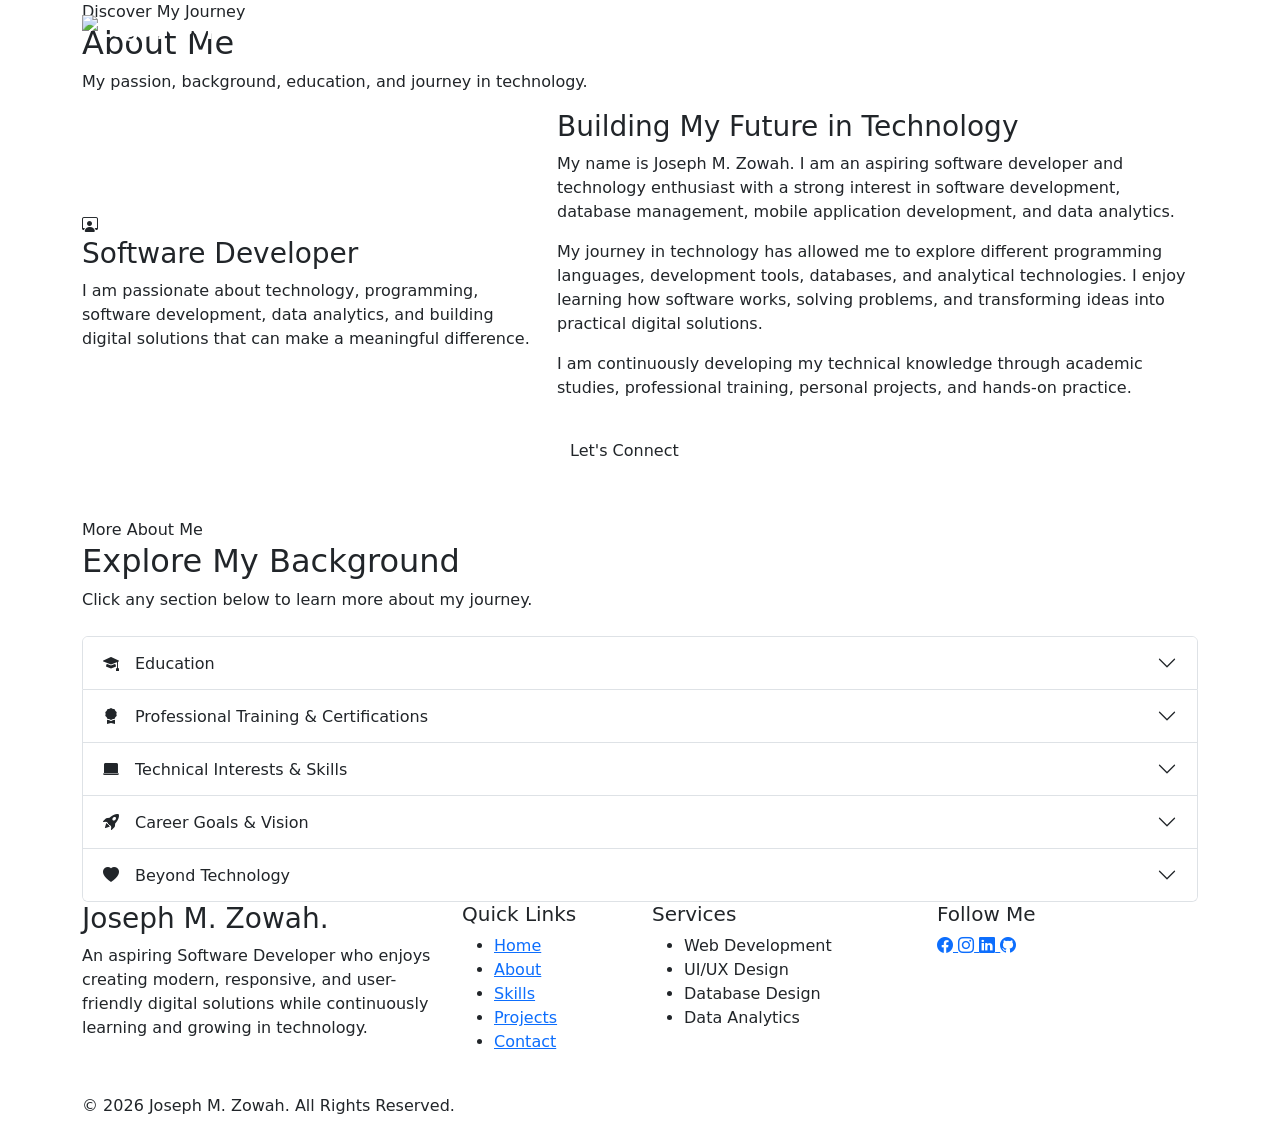
==== src/main/resources/templates/about.html @ e8c0b9ff "first commit" ====
<!DOCTYPE html>
<html lang="en" xmlns:th="http://www.thymeleaf.org">

<head>
    <meta charset="UTF-8">
    <meta name="viewport" content="width=device-width, initial-scale=1.0">

    <title>Joseph M. Zowah | About Me</title>

    <!-- Bootstrap CSS -->
    <link href="https://cdn.jsdelivr.net/npm/bootstrap@5.3.8/dist/css/bootstrap.min.css"
          rel="stylesheet">

    <!-- Bootstrap Icons -->
    <link rel="stylesheet"
          href="https://cdn.jsdelivr.net/npm/bootstrap-icons@1.11.3/font/bootstrap-icons.min.css">

    <!-- Google Fonts -->
    <link href="https://fonts.googleapis.com/css2?family=Poppins:wght@300;400;500;600;700;800&display=swap"
          rel="stylesheet">

    <!-- Custom CSS -->
    <link rel="stylesheet" href="/css/style.css">
</head>

<body>

    <!-- ================= NAVBAR ================= -->
    <nav class="navbar navbar-expand-lg navbar-dark custom-navbar fixed-top">
        <div class="container">

            <a class="navbar-brand fw-bold" href="/">
                <img src="/images/download.svg" alt="Logo" class="navbar-logo">
                Joseph<span class="gold-text">.</span>
            </a>

            <button class="navbar-toggler" type="button"
                    data-bs-toggle="collapse" data-bs-target="#navbarNav"
                    aria-controls="navbarNav" aria-expanded="false"
                    aria-label="Toggle navigation">
                <span class="navbar-toggler-icon"></span>
            </button>

            <div class="collapse navbar-collapse" id="navbarNav">
                <ul class="navbar-nav ms-auto">

                    <li class="nav-item">
                        <a class="nav-link" href="/">Home</a>
                    </li>

                    <li class="nav-item">
                        <a class="nav-link active" href="/about">About</a>
                    </li>

                    <li class="nav-item">
                        <a class="nav-link" href="/#skills">Skills</a>
                    </li>

                    <li class="nav-item">
                        <a class="nav-link" href="/#project">Projects</a>
                    </li>

                    <li class="nav-item">
                        <a class="nav-link" href="/#contact">Contact</a>
                    </li>

                </ul>
            </div>
        </div>
    </nav>


    <!-- ================= ABOUT SECTION ================= -->
    <section id="about" class="section-padding about-section">
        <div class="container">

            <!-- Section Heading -->
            <div class="section-heading">
                <span class="section-label">Discover My Journey</span>

                <h2>
                    About <span class="gold-text">Me</span>
                </h2>

                <p>My passion, background, education, and journey in technology.</p>
            </div>


            <!-- Introduction -->
            <div class="row align-items-center g-4 mb-5">

                <!-- Profile Card -->
                <div class="col-lg-5">
                    <div class="about-card">

                        <div class="about-icon">
                            <i class="bi bi-person-workspace"></i>
                        </div>

                        <h3>Software Developer</h3>

                        <p>
                            I am passionate about technology, programming,
                            software development, data analytics, and building
                            digital solutions that can make a meaningful difference.
                        </p>

                    </div>
                </div>


                <!-- About Introduction -->
                <div class="col-lg-7">
                    <div class="about-content">

                        <h3>Building My Future in Technology</h3>

                        <p>
                            My name is Joseph M. Zowah. I am an aspiring software
                            developer and technology enthusiast with a strong interest
                            in software development, database management,
                            mobile application development, and data analytics.
                        </p>

                        <p>
                            My journey in technology has allowed me to explore
                            different programming languages, development tools,
                            databases, and analytical technologies. I enjoy learning
                            how software works, solving problems, and transforming
                            ideas into practical digital solutions.
                        </p>

                        <p>
                            I am continuously developing my technical knowledge
                            through academic studies, professional training,
                            personal projects, and hands-on practice.
                        </p>

                        <a href="/#contact" class="btn btn-primary-custom mt-3">
                            Let's Connect
                        </a>

                    </div>
                </div>
            </div>


            <!-- ================= ABOUT ACCORDION ================= -->
            <div class="about-details mt-5">

                <div class="section-heading mb-4">
                    <span class="section-label">More About Me</span>
                    <h2>Explore My <span class="gold-text">Background</span></h2>
                    <p>Click any section below to learn more about my journey.</p>
                </div>


                <div class="accordion" id="aboutMeAccordion">


                    <!-- ========== EDUCATION ========== -->
                    <div class="accordion-item">

                        <h2 class="accordion-header" id="educationHeading">
                            <button class="accordion-button collapsed" type="button"
                                    data-bs-toggle="collapse"
                                    data-bs-target="#educationPanel"
                                    aria-expanded="false"
                                    aria-controls="educationPanel">

                                <i class="bi bi-mortarboard-fill me-3"></i>
                                Education

                            </button>
                        </h2>

                        <div id="educationPanel"
                             class="accordion-collapse collapse"
                             aria-labelledby="educationHeading"
                             data-bs-parent="#aboutMeAccordion">

                            <div class="accordion-body">

                                <div class="education-item mb-4">
                                    <h4>High School Diploma</h4>
                                    <h5>Revival Temple Assembly of God Mission High School</h5>
                                    <p class="education-year">2012</p>

                                    <p>
                                        I completed my high school education at
                                        Revival Temple Assembly of God Mission
                                        High School, where I developed the
                                        educational foundation that prepared
                                        me for my future academic journey.
                                    </p>
                                </div>

                                <hr>

                                <div class="education-item mb-4">
                                    <h4>Bachelor of Information Technology (BIT)</h4>
                                    <h5>Starz University – College of Science and Technology</h5>
                                    <p>Monrovia, Liberia</p>

                                    <p>
                                        I pursued my undergraduate studies in
                                        Information Technology at Starz University,
                                        College of Science and Technology.
                                        This academic experience strengthened
                                        my interest in computing, information
                                        systems, and technology.
                                    </p>
                                </div>

                                <hr>

                                <div class="education-item">
                                    <h4>Master of Business Administration (MBA)</h4>
                                    <h5>Data Analytics &amp; Visualization</h5>
                                    <p>LNCT University – Bhopal, India</p>

                                    <p>
                                        I am pursuing my MBA with a specialization
                                        in Data Analytics and Visualization.
                                        My postgraduate studies combine business
                                        knowledge with data-driven decision-making,
                                        analytics, visualization, and technology
                                        to understand business challenges
                                        and support better decisions.
                                    </p>
                                </div>

                            </div>
                        </div>
                    </div>


                    <!-- ========== CERTIFICATIONS ========== -->
                    <div class="accordion-item">

                        <h2 class="accordion-header" id="certificationsHeading">
                            <button class="accordion-button collapsed" type="button"
                                    data-bs-toggle="collapse"
                                    data-bs-target="#certificationsPanel"
                                    aria-expanded="false"
                                    aria-controls="certificationsPanel">

                                <i class="bi bi-award-fill me-3"></i>
                                Professional Training &amp; Certifications

                            </button>
                        </h2>

                        <div id="certificationsPanel"
                             class="accordion-collapse collapse"
                             aria-labelledby="certificationsHeading"
                             data-bs-parent="#aboutMeAccordion">

                            <div class="accordion-body">

                                <p>
                                    In addition to my academic education,
                                    I have undertaken professional technical
                                    training to strengthen my practical skills
                                    and prepare myself for the technology industry.
                                </p>

                                <div class="certification-item mb-4">
                                    <h4>
                                        <i class="bi bi-code-slash gold-text me-2"></i>
                                        Java Full Stack Development
                                    </h4>

                                    <p>
                                        Training in Java programming and
                                        full-stack development technologies,
                                        including web development, backend
                                        programming, database connectivity,
                                        and application development.
                                    </p>
                                </div>

                                <hr>

                                <div class="certification-item mb-4">
                                    <h4>
                                        <i class="bi bi-phone gold-text me-2"></i>
                                        Mobile Application Development Using Flutter
                                    </h4>

                                    <p>
                                        Training in mobile application development
                                        using Flutter and Dart, with an interest
                                        in developing modern applications for
                                        Android and other platforms.
                                    </p>
                                </div>

                                <hr>

                                <div class="certification-item">
                                    <h4>
                                        <i class="bi bi-database gold-text me-2"></i>
                                        Oracle Database
                                    </h4>

                                    <p>
                                        Training in Oracle Database concepts,
                                        database structures, data management,
                                        SQL, and working with relational
                                        database technologies.
                                    </p>
                                </div>

                                <p class="mt-4">
                                    <strong>Training Institution:</strong>
                                    Indi Secure, MP Nagar, Bhopal City,
                                    Madhya Pradesh, India.
                                </p>

                            </div>
                        </div>
                    </div>


                    <!-- ========== SKILLS & INTERESTS ========== -->
                    <div class="accordion-item">

                        <h2 class="accordion-header" id="skillsHeading">
                            <button class="accordion-button collapsed" type="button"
                                    data-bs-toggle="collapse"
                                    data-bs-target="#skillsPanel"
                                    aria-expanded="false"
                                    aria-controls="skillsPanel">

                                <i class="bi bi-laptop-fill me-3"></i>
                                Technical Interests &amp; Skills

                            </button>
                        </h2>

                        <div id="skillsPanel"
                             class="accordion-collapse collapse"
                             aria-labelledby="skillsHeading"
                             data-bs-parent="#aboutMeAccordion">

                            <div class="accordion-body">

                                <p>
                                    My technical interests continue to grow as
                                    I explore different areas of software
                                    development, database systems, mobile
                                    technologies, and data analytics.
                                </p>

                                <div class="row g-3">

                                    <div class="col-md-6">
                                        <div class="skill-interest-card">
                                            <h4>
                                                <i class="bi bi-code-square gold-text me-2"></i>
                                                Programming &amp; Development
                                            </h4>
                                            <ul>
                                                <li>Java</li>
                                                <li>Spring Boot</li>
                                                <li>HTML &amp; CSS</li>
                                                <li>JavaScript</li>
                                                <li>Bootstrap</li>
                                                <li>Python</li>
                                                <li>C Programming</li>
                                            </ul>
                                        </div>
                                    </div>

                                    <div class="col-md-6">
                                        <div class="skill-interest-card">
                                            <h4>
                                                <i class="bi bi-database-fill gold-text me-2"></i>
                                                Database Technologies
                                            </h4>
                                            <ul>
                                                <li>MySQL</li>
                                                <li>Oracle Database</li>
                                                <li>Database Design</li>
                                                <li>SQL</li>
                                                <li>Data Management</li>
                                            </ul>
                                        </div>
                                    </div>

                                    <div class="col-md-6">
                                        <div class="skill-interest-card">
                                            <h4>
                                                <i class="bi bi-phone gold-text me-2"></i>
                                                Mobile Development
                                            </h4>
                                            <ul>
                                                <li>Flutter</li>
                                                <li>Dart</li>
                                                <li>Mobile UI Development</li>
                                                <li>Cross-Platform Applications</li>
                                            </ul>
                                        </div>
                                    </div>

                                    <div class="col-md-6">
                                        <div class="skill-interest-card">
                                            <h4>
                                                <i class="bi bi-bar-chart-fill gold-text me-2"></i>
                                                Data Analytics
                                            </h4>
                                            <ul>
                                                <li>Excel</li>
                                                <li>Power BI</li>
                                                <li>Data Visualization</li>
                                                <li>Python for Data Analysis</li>
                                                <li>Business Analytics</li>
                                            </ul>
                                        </div>
                                    </div>

                                </div>

                                <p class="mt-4">
                                    I consider myself a continuous learner.
                                    Some of these technologies are areas in which
                                    I have received training, while others are
                                    skills I continue to develop through practice,
                                    projects, and self-learning.
                                </p>

                            </div>
                        </div>
                    </div>


                    <!-- ========== CAREER GOALS ========== -->
                    <div class="accordion-item">

                        <h2 class="accordion-header" id="goalsHeading">
                            <button class="accordion-button collapsed" type="button"
                                    data-bs-toggle="collapse"
                                    data-bs-target="#goalsPanel"
                                    aria-expanded="false"
                                    aria-controls="goalsPanel">

                                <i class="bi bi-rocket-takeoff-fill me-3"></i>
                                Career Goals &amp; Vision

                            </button>
                        </h2>

                        <div id="goalsPanel"
                             class="accordion-collapse collapse"
                             aria-labelledby="goalsHeading"
                             data-bs-parent="#aboutMeAccordion">

                            <div class="accordion-body">

                                <p>
                                    My goal is to become a skilled and versatile
                                    technology professional with the ability
                                    to design, develop, manage, and maintain
                                    meaningful digital solutions.
                                </p>

                                <p>
                                    I am particularly interested in growing
                                    as a software developer, specializing
                                    in Java Full Stack Development,
                                    backend engineering, database management,
                                    mobile application development,
                                    and data analytics.
                                </p>

                                <p>
                                    I aspire to work on real-world projects
                                    that challenge me to think creatively,
                                    improve my technical abilities,
                                    collaborate with others, and solve
                                    practical problems.
                                </p>

                                <p>
                                    My long-term vision is to use technology
                                    and innovation to contribute to business
                                    development, digital transformation,
                                    education, and the creation of useful
                                    solutions within my community and beyond.
                                </p>

                            </div>
                        </div>
                    </div>


                    <!-- ========== PERSONAL SIDE ========== -->
                    <div class="accordion-item">

                        <h2 class="accordion-header" id="personalHeading">
                            <button class="accordion-button collapsed" type="button"
                                    data-bs-toggle="collapse"
                                    data-bs-target="#personalPanel"
                                    aria-expanded="false"
                                    aria-controls="personalPanel">

                                <i class="bi bi-heart-fill me-3"></i>
                                Beyond Technology

                            </button>
                        </h2>

                        <div id="personalPanel"
                             class="accordion-collapse collapse"
                             aria-labelledby="personalHeading"
                             data-bs-parent="#aboutMeAccordion">

                            <div class="accordion-body">

                                <p>
                                    Beyond technology and academics,
                                    I value personal growth, creativity,
                                    relationships, learning, and the
                                    opportunity to make a positive
                                    contribution to others.
                                </p>

                                <p>
                                    I believe that success is not only about
                                    acquiring knowledge or technical skills,
                                    but also about developing discipline,
                                    humility, perseverance, integrity,
                                    and a willingness to learn from challenges.
                                </p>

                                <p>
                                    I enjoy exploring new ideas, learning
                                    new technologies, working on personal
                                    projects, and finding ways to turn
                                    creativity into something practical.
                                </p>

                                <p>
                                    Every experience is an opportunity to
                                    grow, and I remain committed to
                                    improving myself both personally
                                    and professionally.
                                </p>

                            </div>
                        </div>
                    </div>


                </div>
                <!-- End Accordion -->

            </div>
        </div>
    </section>


    <!-- ================= FOOTER ================= -->
    <footer class="footer-section">
        <div class="container">

            <div class="row g-4">

                <!-- About Footer -->
                <div class="col-lg-4">
                    <h3 class="footer-brand">
                        Joseph M. Zowah<span class="gold-text">.</span>
                    </h3>

                    <p>
                        An aspiring Software Developer who enjoys creating
                        modern, responsive, and user-friendly digital
                        solutions while continuously learning and growing
                        in technology.
                    </p>
                </div>


                <!-- Quick Links -->
                <div class="col-lg-2 col-md-4">

					<h5>Quick Links</h5>

					<ul class="footer-links">
						<li><a href="/">Home</a></li>
						<li><a href="/about">About</a></li>
						<li><a href="/skills">Skills</a></li>
						<li><a href="/project">Projects</a></li>
						<li><a href="/contact">Contact</a></li>
					</ul>

				</div>


                <!-- Services -->
                <div class="col-lg-3 col-md-4">
                    <h5>Services</h5>

                    <ul class="footer-links">
                        <li>Web Development</li>
                        <li>UI/UX Design</li>
                        <li>Database Design</li>
                        <li>Data Analytics</li>
                    </ul>
                </div>


                <!-- Social Links -->
                <div class="col-lg-3 col-md-4">
                    <h5>Follow Me</h5>

                    <div class="footer-socials">

                        <a href="https://www.facebook.com/share/18xVNA3utz/"
                           target="_blank" rel="noopener noreferrer"
                           aria-label="Facebook">
                            <i class="bi bi-facebook"></i>
                        </a>

                        <a href="https://www.instagram.com/josephmzowah/"
                           target="_blank" rel="noopener noreferrer"
                           aria-label="Instagram">
                            <i class="bi bi-instagram"></i>
                        </a>

                        <a href="https://www.linkedin.com/in/joseph-m-zowah-473695146/"
                           target="_blank" rel="noopener noreferrer"
                           aria-label="LinkedIn">
                            <i class="bi bi-linkedin"></i>
                        </a>

                        <a href="https://github.com/josephzowah2-netizen"
                           target="_blank" rel="noopener noreferrer"
                           aria-label="GitHub">
                            <i class="bi bi-github"></i>
                        </a>

                    </div>
                </div>


                <!-- Footer Bottom -->
                <div class="footer-bottom">
                    <p>&copy; 2026 Joseph M. Zowah. All Rights Reserved.</p>
                </div>

            </div>
        </div>
    </footer>


    <!-- Bootstrap JavaScript -->
    <script src="https://cdn.jsdelivr.net/npm/bootstrap@5.3.8/dist/js/bootstrap.bundle.min.js"></script>

    <!-- Custom JavaScript -->
    <script th:src="@{/js/script.js}"></script>

</body>
</html>
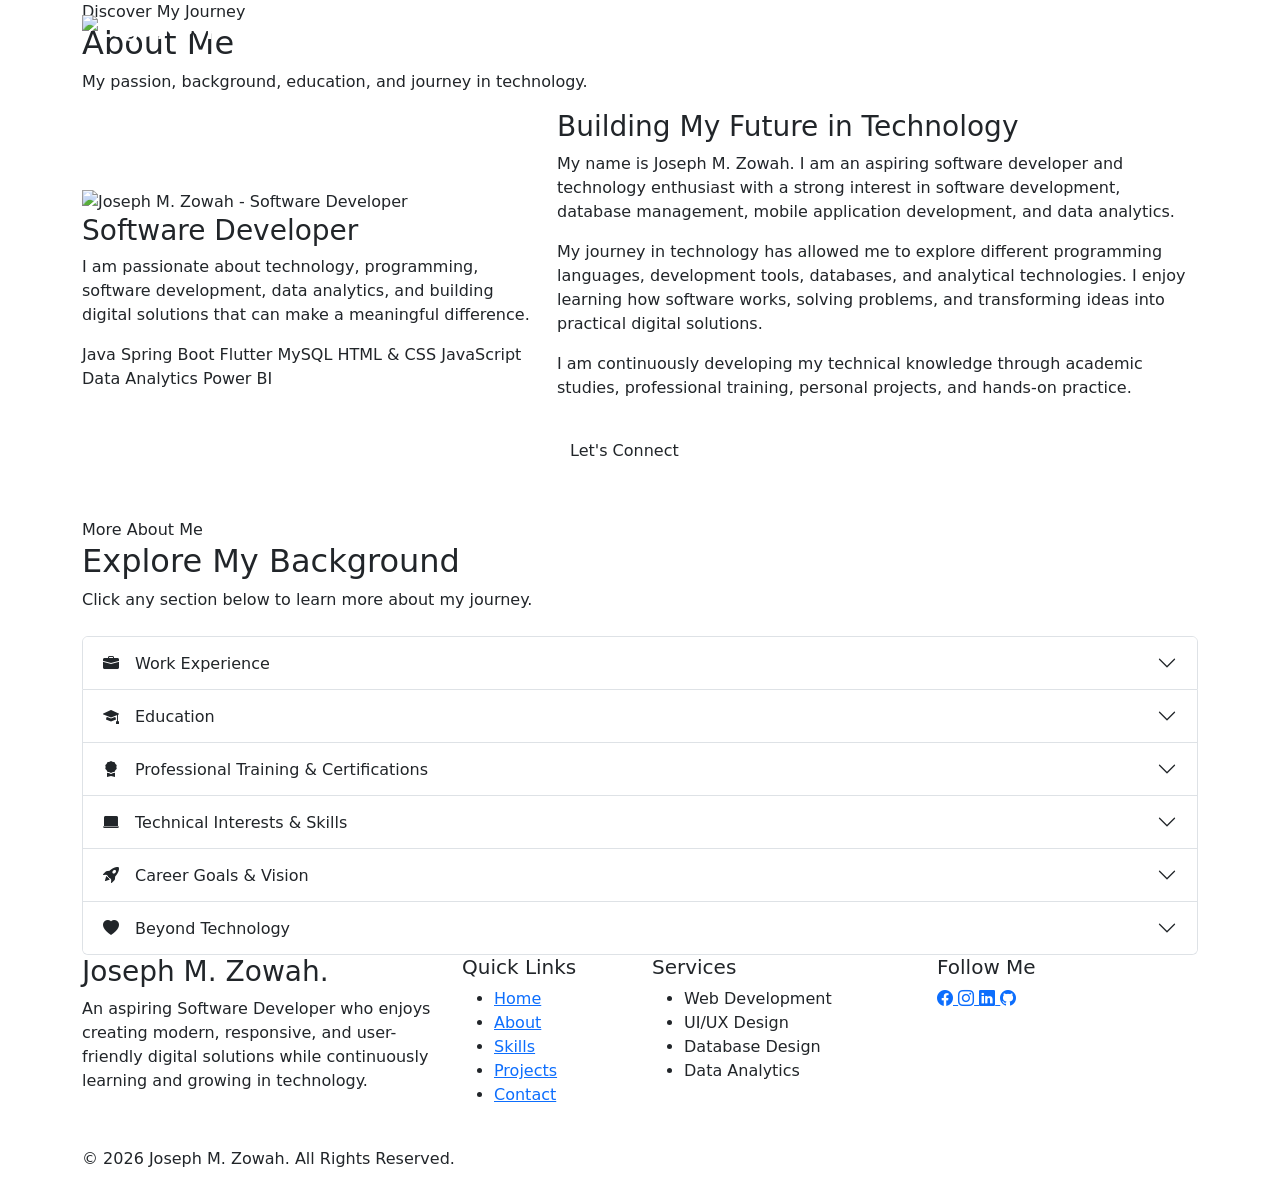
==== commit 22aa12fb: "2nd commit" ====
--- a/src/main/resources/templates/about.html
+++ b/src/main/resources/templates/about.html
@@ -3,588 +3,876 @@
 <html lang="en" xmlns:th="http://www.thymeleaf.org">
 
 <head>
-    <meta charset="UTF-8">
-    <meta name="viewport" content="width=device-width, initial-scale=1.0">
-
-    <title>Joseph M. Zowah | About Me</title>
-
-    <!-- Bootstrap CSS -->
-    <link href="https://cdn.jsdelivr.net/npm/bootstrap@5.3.8/dist/css/bootstrap.min.css"
-          rel="stylesheet">
-
-    <!-- Bootstrap Icons -->
-    <link rel="stylesheet"
-          href="https://cdn.jsdelivr.net/npm/bootstrap-icons@1.11.3/font/bootstrap-icons.min.css">
-
-    <!-- Google Fonts -->
-    <link href="https://fonts.googleapis.com/css2?family=Poppins:wght@300;400;500;600;700;800&display=swap"
-          rel="stylesheet">
-
-    <!-- Custom CSS -->
-    <link rel="stylesheet" href="/css/style.css">
+<meta charset="UTF-8">
+<meta name="viewport" content="width=device-width, initial-scale=1.0">
+
+<title>Joseph M. Zowah | About Me</title>
+
+<!-- Bootstrap CSS -->
+<link
+	href="https://cdn.jsdelivr.net/npm/bootstrap@5.3.8/dist/css/bootstrap.min.css"
+	rel="stylesheet">
+
+<!-- Bootstrap Icons -->
+<link rel="stylesheet"
+	href="https://cdn.jsdelivr.net/npm/bootstrap-icons@1.11.3/font/bootstrap-icons.min.css">
+
+<!-- Google Fonts -->
+<link
+	href="https://fonts.googleapis.com/css2?family=Poppins:wght@300;400;500;600;700;800&display=swap"
+	rel="stylesheet">
+
+<!-- Custom CSS -->
+<link rel="stylesheet" href="/css/style.css">
 </head>
 
 <body>
 
-    <!-- ================= NAVBAR ================= -->
-    <nav class="navbar navbar-expand-lg navbar-dark custom-navbar fixed-top">
-        <div class="container">
-
-            <a class="navbar-brand fw-bold" href="/">
-                <img src="/images/download.svg" alt="Logo" class="navbar-logo">
-                Joseph<span class="gold-text">.</span>
-            </a>
-
-            <button class="navbar-toggler" type="button"
-                    data-bs-toggle="collapse" data-bs-target="#navbarNav"
-                    aria-controls="navbarNav" aria-expanded="false"
-                    aria-label="Toggle navigation">
-                <span class="navbar-toggler-icon"></span>
-            </button>
-
-            <div class="collapse navbar-collapse" id="navbarNav">
-                <ul class="navbar-nav ms-auto">
-
-                    <li class="nav-item">
-                        <a class="nav-link" href="/">Home</a>
-                    </li>
-
-                    <li class="nav-item">
-                        <a class="nav-link active" href="/about">About</a>
-                    </li>
-
-                    <li class="nav-item">
-                        <a class="nav-link" href="/#skills">Skills</a>
-                    </li>
-
-                    <li class="nav-item">
-                        <a class="nav-link" href="/#project">Projects</a>
-                    </li>
-
-                    <li class="nav-item">
-                        <a class="nav-link" href="/#contact">Contact</a>
-                    </li>
-
-                </ul>
-            </div>
-        </div>
-    </nav>
-
-
-    <!-- ================= ABOUT SECTION ================= -->
-    <section id="about" class="section-padding about-section">
-        <div class="container">
-
-            <!-- Section Heading -->
-            <div class="section-heading">
-                <span class="section-label">Discover My Journey</span>
-
-                <h2>
-                    About <span class="gold-text">Me</span>
-                </h2>
-
-                <p>My passion, background, education, and journey in technology.</p>
-            </div>
-
-
-            <!-- Introduction -->
-            <div class="row align-items-center g-4 mb-5">
-
-                <!-- Profile Card -->
-                <div class="col-lg-5">
-                    <div class="about-card">
-
-                        <div class="about-icon">
-                            <i class="bi bi-person-workspace"></i>
-                        </div>
-
-                        <h3>Software Developer</h3>
-
-                        <p>
-                            I am passionate about technology, programming,
-                            software development, data analytics, and building
-                            digital solutions that can make a meaningful difference.
-                        </p>
-
-                    </div>
-                </div>
-
-
-                <!-- About Introduction -->
-                <div class="col-lg-7">
-                    <div class="about-content">
-
-                        <h3>Building My Future in Technology</h3>
-
-                        <p>
-                            My name is Joseph M. Zowah. I am an aspiring software
-                            developer and technology enthusiast with a strong interest
-                            in software development, database management,
-                            mobile application development, and data analytics.
-                        </p>
-
-                        <p>
-                            My journey in technology has allowed me to explore
-                            different programming languages, development tools,
-                            databases, and analytical technologies. I enjoy learning
-                            how software works, solving problems, and transforming
-                            ideas into practical digital solutions.
-                        </p>
-
-                        <p>
-                            I am continuously developing my technical knowledge
-                            through academic studies, professional training,
-                            personal projects, and hands-on practice.
-                        </p>
-
-                        <a href="/#contact" class="btn btn-primary-custom mt-3">
-                            Let's Connect
-                        </a>
-
-                    </div>
-                </div>
-            </div>
-
-
-            <!-- ================= ABOUT ACCORDION ================= -->
-            <div class="about-details mt-5">
-
-                <div class="section-heading mb-4">
-                    <span class="section-label">More About Me</span>
-                    <h2>Explore My <span class="gold-text">Background</span></h2>
-                    <p>Click any section below to learn more about my journey.</p>
-                </div>
-
-
-                <div class="accordion" id="aboutMeAccordion">
-
-
-                    <!-- ========== EDUCATION ========== -->
-                    <div class="accordion-item">
-
-                        <h2 class="accordion-header" id="educationHeading">
-                            <button class="accordion-button collapsed" type="button"
-                                    data-bs-toggle="collapse"
-                                    data-bs-target="#educationPanel"
-                                    aria-expanded="false"
-                                    aria-controls="educationPanel">
-
-                                <i class="bi bi-mortarboard-fill me-3"></i>
-                                Education
-
-                            </button>
-                        </h2>
-
-                        <div id="educationPanel"
-                             class="accordion-collapse collapse"
-                             aria-labelledby="educationHeading"
-                             data-bs-parent="#aboutMeAccordion">
-
-                            <div class="accordion-body">
-
-                                <div class="education-item mb-4">
-                                    <h4>High School Diploma</h4>
-                                    <h5>Revival Temple Assembly of God Mission High School</h5>
-                                    <p class="education-year">2012</p>
-
-                                    <p>
-                                        I completed my high school education at
-                                        Revival Temple Assembly of God Mission
-                                        High School, where I developed the
-                                        educational foundation that prepared
-                                        me for my future academic journey.
-                                    </p>
-                                </div>
-
-                                <hr>
-
-                                <div class="education-item mb-4">
-                                    <h4>Bachelor of Information Technology (BIT)</h4>
-                                    <h5>Starz University – College of Science and Technology</h5>
-                                    <p>Monrovia, Liberia</p>
-
-                                    <p>
-                                        I pursued my undergraduate studies in
-                                        Information Technology at Starz University,
-                                        College of Science and Technology.
-                                        This academic experience strengthened
-                                        my interest in computing, information
-                                        systems, and technology.
-                                    </p>
-                                </div>
-
-                                <hr>
-
-                                <div class="education-item">
-                                    <h4>Master of Business Administration (MBA)</h4>
-                                    <h5>Data Analytics &amp; Visualization</h5>
-                                    <p>LNCT University – Bhopal, India</p>
-
-                                    <p>
-                                        I am pursuing my MBA with a specialization
-                                        in Data Analytics and Visualization.
-                                        My postgraduate studies combine business
-                                        knowledge with data-driven decision-making,
-                                        analytics, visualization, and technology
-                                        to understand business challenges
-                                        and support better decisions.
-                                    </p>
-                                </div>
-
-                            </div>
-                        </div>
-                    </div>
-
-
-                    <!-- ========== CERTIFICATIONS ========== -->
-                    <div class="accordion-item">
-
-                        <h2 class="accordion-header" id="certificationsHeading">
-                            <button class="accordion-button collapsed" type="button"
-                                    data-bs-toggle="collapse"
-                                    data-bs-target="#certificationsPanel"
-                                    aria-expanded="false"
-                                    aria-controls="certificationsPanel">
-
-                                <i class="bi bi-award-fill me-3"></i>
-                                Professional Training &amp; Certifications
-
-                            </button>
-                        </h2>
-
-                        <div id="certificationsPanel"
-                             class="accordion-collapse collapse"
-                             aria-labelledby="certificationsHeading"
-                             data-bs-parent="#aboutMeAccordion">
-
-                            <div class="accordion-body">
-
-                                <p>
-                                    In addition to my academic education,
-                                    I have undertaken professional technical
-                                    training to strengthen my practical skills
-                                    and prepare myself for the technology industry.
-                                </p>
-
-                                <div class="certification-item mb-4">
-                                    <h4>
-                                        <i class="bi bi-code-slash gold-text me-2"></i>
-                                        Java Full Stack Development
-                                    </h4>
-
-                                    <p>
-                                        Training in Java programming and
-                                        full-stack development technologies,
-                                        including web development, backend
-                                        programming, database connectivity,
-                                        and application development.
-                                    </p>
-                                </div>
-
-                                <hr>
-
-                                <div class="certification-item mb-4">
-                                    <h4>
-                                        <i class="bi bi-phone gold-text me-2"></i>
-                                        Mobile Application Development Using Flutter
-                                    </h4>
-
-                                    <p>
-                                        Training in mobile application development
-                                        using Flutter and Dart, with an interest
-                                        in developing modern applications for
-                                        Android and other platforms.
-                                    </p>
-                                </div>
-
-                                <hr>
-
-                                <div class="certification-item">
-                                    <h4>
-                                        <i class="bi bi-database gold-text me-2"></i>
-                                        Oracle Database
-                                    </h4>
-
-                                    <p>
-                                        Training in Oracle Database concepts,
-                                        database structures, data management,
-                                        SQL, and working with relational
-                                        database technologies.
-                                    </p>
-                                </div>
-
-                                <p class="mt-4">
-                                    <strong>Training Institution:</strong>
-                                    Indi Secure, MP Nagar, Bhopal City,
-                                    Madhya Pradesh, India.
-                                </p>
-
-                            </div>
-                        </div>
-                    </div>
-
-
-                    <!-- ========== SKILLS & INTERESTS ========== -->
-                    <div class="accordion-item">
-
-                        <h2 class="accordion-header" id="skillsHeading">
-                            <button class="accordion-button collapsed" type="button"
-                                    data-bs-toggle="collapse"
-                                    data-bs-target="#skillsPanel"
-                                    aria-expanded="false"
-                                    aria-controls="skillsPanel">
-
-                                <i class="bi bi-laptop-fill me-3"></i>
-                                Technical Interests &amp; Skills
-
-                            </button>
-                        </h2>
-
-                        <div id="skillsPanel"
-                             class="accordion-collapse collapse"
-                             aria-labelledby="skillsHeading"
-                             data-bs-parent="#aboutMeAccordion">
-
-                            <div class="accordion-body">
-
-                                <p>
-                                    My technical interests continue to grow as
-                                    I explore different areas of software
-                                    development, database systems, mobile
-                                    technologies, and data analytics.
-                                </p>
-
-                                <div class="row g-3">
-
-                                    <div class="col-md-6">
-                                        <div class="skill-interest-card">
-                                            <h4>
-                                                <i class="bi bi-code-square gold-text me-2"></i>
-                                                Programming &amp; Development
-                                            </h4>
-                                            <ul>
-                                                <li>Java</li>
-                                                <li>Spring Boot</li>
-                                                <li>HTML &amp; CSS</li>
-                                                <li>JavaScript</li>
-                                                <li>Bootstrap</li>
-                                                <li>Python</li>
-                                                <li>C Programming</li>
-                                            </ul>
-                                        </div>
-                                    </div>
-
-                                    <div class="col-md-6">
-                                        <div class="skill-interest-card">
-                                            <h4>
-                                                <i class="bi bi-database-fill gold-text me-2"></i>
-                                                Database Technologies
-                                            </h4>
-                                            <ul>
-                                                <li>MySQL</li>
-                                                <li>Oracle Database</li>
-                                                <li>Database Design</li>
-                                                <li>SQL</li>
-                                                <li>Data Management</li>
-                                            </ul>
-                                        </div>
-                                    </div>
-
-                                    <div class="col-md-6">
-                                        <div class="skill-interest-card">
-                                            <h4>
-                                                <i class="bi bi-phone gold-text me-2"></i>
-                                                Mobile Development
-                                            </h4>
-                                            <ul>
-                                                <li>Flutter</li>
-                                                <li>Dart</li>
-                                                <li>Mobile UI Development</li>
-                                                <li>Cross-Platform Applications</li>
-                                            </ul>
-                                        </div>
-                                    </div>
-
-                                    <div class="col-md-6">
-                                        <div class="skill-interest-card">
-                                            <h4>
-                                                <i class="bi bi-bar-chart-fill gold-text me-2"></i>
-                                                Data Analytics
-                                            </h4>
-                                            <ul>
-                                                <li>Excel</li>
-                                                <li>Power BI</li>
-                                                <li>Data Visualization</li>
-                                                <li>Python for Data Analysis</li>
-                                                <li>Business Analytics</li>
-                                            </ul>
-                                        </div>
-                                    </div>
-
-                                </div>
-
-                                <p class="mt-4">
-                                    I consider myself a continuous learner.
-                                    Some of these technologies are areas in which
-                                    I have received training, while others are
-                                    skills I continue to develop through practice,
-                                    projects, and self-learning.
-                                </p>
-
-                            </div>
-                        </div>
-                    </div>
-
-
-                    <!-- ========== CAREER GOALS ========== -->
-                    <div class="accordion-item">
-
-                        <h2 class="accordion-header" id="goalsHeading">
-                            <button class="accordion-button collapsed" type="button"
-                                    data-bs-toggle="collapse"
-                                    data-bs-target="#goalsPanel"
-                                    aria-expanded="false"
-                                    aria-controls="goalsPanel">
-
-                                <i class="bi bi-rocket-takeoff-fill me-3"></i>
-                                Career Goals &amp; Vision
-
-                            </button>
-                        </h2>
-
-                        <div id="goalsPanel"
-                             class="accordion-collapse collapse"
-                             aria-labelledby="goalsHeading"
-                             data-bs-parent="#aboutMeAccordion">
-
-                            <div class="accordion-body">
-
-                                <p>
-                                    My goal is to become a skilled and versatile
-                                    technology professional with the ability
-                                    to design, develop, manage, and maintain
-                                    meaningful digital solutions.
-                                </p>
-
-                                <p>
-                                    I am particularly interested in growing
-                                    as a software developer, specializing
-                                    in Java Full Stack Development,
-                                    backend engineering, database management,
-                                    mobile application development,
-                                    and data analytics.
-                                </p>
-
-                                <p>
-                                    I aspire to work on real-world projects
-                                    that challenge me to think creatively,
-                                    improve my technical abilities,
-                                    collaborate with others, and solve
-                                    practical problems.
-                                </p>
-
-                                <p>
-                                    My long-term vision is to use technology
-                                    and innovation to contribute to business
-                                    development, digital transformation,
-                                    education, and the creation of useful
-                                    solutions within my community and beyond.
-                                </p>
-
-                            </div>
-                        </div>
-                    </div>
-
-
-                    <!-- ========== PERSONAL SIDE ========== -->
-                    <div class="accordion-item">
-
-                        <h2 class="accordion-header" id="personalHeading">
-                            <button class="accordion-button collapsed" type="button"
-                                    data-bs-toggle="collapse"
-                                    data-bs-target="#personalPanel"
-                                    aria-expanded="false"
-                                    aria-controls="personalPanel">
-
-                                <i class="bi bi-heart-fill me-3"></i>
-                                Beyond Technology
-
-                            </button>
-                        </h2>
-
-                        <div id="personalPanel"
-                             class="accordion-collapse collapse"
-                             aria-labelledby="personalHeading"
-                             data-bs-parent="#aboutMeAccordion">
-
-                            <div class="accordion-body">
-
-                                <p>
-                                    Beyond technology and academics,
-                                    I value personal growth, creativity,
-                                    relationships, learning, and the
-                                    opportunity to make a positive
-                                    contribution to others.
-                                </p>
-
-                                <p>
-                                    I believe that success is not only about
-                                    acquiring knowledge or technical skills,
-                                    but also about developing discipline,
-                                    humility, perseverance, integrity,
-                                    and a willingness to learn from challenges.
-                                </p>
-
-                                <p>
-                                    I enjoy exploring new ideas, learning
-                                    new technologies, working on personal
-                                    projects, and finding ways to turn
-                                    creativity into something practical.
-                                </p>
-
-                                <p>
-                                    Every experience is an opportunity to
-                                    grow, and I remain committed to
-                                    improving myself both personally
-                                    and professionally.
-                                </p>
-
-                            </div>
-                        </div>
-                    </div>
-
-
-                </div>
-                <!-- End Accordion -->
-
-            </div>
-        </div>
-    </section>
-
-
-    <!-- ================= FOOTER ================= -->
-    <footer class="footer-section">
-        <div class="container">
-
-            <div class="row g-4">
-
-                <!-- About Footer -->
-                <div class="col-lg-4">
-                    <h3 class="footer-brand">
-                        Joseph M. Zowah<span class="gold-text">.</span>
-                    </h3>
-
-                    <p>
-                        An aspiring Software Developer who enjoys creating
-                        modern, responsive, and user-friendly digital
-                        solutions while continuously learning and growing
-                        in technology.
-                    </p>
-                </div>
-
-
-                <!-- Quick Links -->
-                <div class="col-lg-2 col-md-4">
+	<!-- ================= NAVBAR ================= -->
+	<nav
+		class="navbar navbar-expand-lg navbar-dark custom-navbar fixed-top">
+		<div class="container">
+
+			<a class="navbar-brand fw-bold" href="/"> <img
+				src="/images/download.svg" alt="Logo" class="navbar-logo">
+				Joseph<span class="gold-text">.</span>
+			</a>
+
+			<button class="navbar-toggler" type="button"
+				data-bs-toggle="collapse" data-bs-target="#navbarNav"
+				aria-controls="navbarNav" aria-expanded="false"
+				aria-label="Toggle navigation">
+				<span class="navbar-toggler-icon"></span>
+			</button>
+
+			<div class="collapse navbar-collapse" id="navbarNav">
+				<ul class="navbar-nav ms-auto">
+
+					<li class="nav-item"><a class="nav-link" href="/">Home</a></li>
+
+					<li class="nav-item"><a class="nav-link active" href="/about">About</a>
+					</li>
+
+					<li class="nav-item"><a class="nav-link" href="/skills">Skills</a>
+					</li>
+
+					<li class="nav-item"><a class="nav-link" href="/project">Projects</a>
+					</li>
+
+					<li class="nav-item"><a class="nav-link" href="/contact">Contact</a>
+					</li>
+
+				</ul>
+			</div>
+		</div>
+	</nav>
+
+
+	<!-- ================= ABOUT SECTION ================= -->
+	<section id="about" class="section-padding about-section">
+		<div class="container">
+
+			<!-- Section Heading -->
+			<div class="section-heading">
+				<span class="section-label">Discover My Journey</span>
+
+				<h2>
+					About <span class="gold-text">Me</span>
+				</h2>
+
+				<p>My passion, background, education, and journey in technology.</p>
+			</div>
+
+
+			<!-- Introduction -->
+			<div class="row align-items-center g-4 mb-5">
+
+				<!-- Profile Card -->
+				<div class="col-lg-5">
+					<div class="about-card">
+
+						<!-- Profile Photo -->
+						<div class="about-profile-image">
+							<img src="/images/Hero.jpeg"
+								alt="Joseph M. Zowah - Software Developer" class="profile-photo">
+						</div>
+
+						<h3>Software Developer</h3>
+
+						<p>I am passionate about technology, programming, software
+							development, data analytics, and building digital solutions that
+							can make a meaningful difference.</p>
+
+						<!-- Technology Tags -->
+						<div class="about-tech-tags">
+
+							<span class="tech-tag">Java</span> <span class="tech-tag">Spring
+								Boot</span> <span class="tech-tag">Flutter</span> <span
+								class="tech-tag">MySQL</span> <span class="tech-tag">HTML
+								&amp; CSS</span> <span class="tech-tag">JavaScript</span> <span
+								class="tech-tag">Data Analytics</span> <span class="tech-tag">Power
+								BI</span>
+
+						</div>
+
+					</div>
+				</div>
+
+
+				<!-- About Introduction -->
+				<div class="col-lg-7">
+					<div class="about-content">
+
+						<h3>Building My Future in Technology</h3>
+
+						<p>My name is Joseph M. Zowah. I am an aspiring software
+							developer and technology enthusiast with a strong interest in
+							software development, database management, mobile application
+							development, and data analytics.</p>
+
+						<p>My journey in technology has allowed me to explore
+							different programming languages, development tools, databases,
+							and analytical technologies. I enjoy learning how software works,
+							solving problems, and transforming ideas into practical digital
+							solutions.</p>
+
+						<p>I am continuously developing my technical knowledge through
+							academic studies, professional training, personal projects, and
+							hands-on practice.</p>
+
+						<a href="/#contact" class="btn btn-primary-custom mt-3"> Let's
+							Connect </a>
+
+					</div>
+				</div>
+			</div>
+
+
+			<!-- ================= ABOUT ACCORDION ================= -->
+			<div class="about-details mt-5">
+
+				<div class="section-heading mb-4">
+					<span class="section-label">More About Me</span>
+					<h2>
+						Explore My <span class="gold-text">Background</span>
+					</h2>
+					<p>Click any section below to learn more about my journey.</p>
+				</div>
+
+
+				<div class="accordion" id="aboutMeAccordion">
+
+
+
+					<!-- ========== WORK EXPERIENCE ========== -->
+					<div class="accordion-item">
+
+						<h2 class="accordion-header" id="experienceHeading">
+							<button class="accordion-button collapsed" type="button"
+								data-bs-toggle="collapse" data-bs-target="#experiencePanel"
+								aria-expanded="false" aria-controls="experiencePanel">
+
+								<i class="bi bi-briefcase-fill me-3"></i> Work Experience
+
+							</button>
+						</h2>
+
+						<div id="experiencePanel" class="accordion-collapse collapse"
+							aria-labelledby="experienceHeading"
+							data-bs-parent="#aboutMeAccordion">
+
+							<div class="accordion-body">
+
+								<p>My professional journey includes experience in technology
+									training, education, public health campaigns, data management,
+									field supervision, community engagement, and election
+									operations. These roles have helped me develop technical,
+									organizational, communication, leadership, and problem-solving
+									skills.</p>
+
+
+								<!-- Experience 1 -->
+								<div class="experience-item mb-4">
+
+									<h4>Training and Technology Administrator</h4>
+
+									<h5>INTs Registration and Distribution Plan Liberia</h5>
+
+									<p class="experience-date">
+										<i class="bi bi-calendar3 me-2"></i> August 2024 – September
+										2024
+									</p>
+
+									<p>Provided technical training and field technology support
+										to District Health Officers, Community Health Workers, and
+										campaign personnel during registration and distribution
+										activities.</p>
+
+									<h6 class="experience-subtitle">Key Responsibilities</h6>
+
+									<ul>
+										<li>Provided digital technology training to district
+											health officers and community health workers at district and
+											community levels.</li>
+
+										<li>Ensured participants understood and properly
+											assimilated technical concepts during training.</li>
+
+										<li>Configured, deployed, and monitored smartphones,
+											solar chargers, and other technical equipment.</li>
+
+										<li>Troubleshot technical problems related to smartphones
+											and other field equipment.</li>
+
+										<li>Managed the availability, storage, logistics, and
+											distribution of smartphones and equipment.</li>
+
+										<li>Ensured campaign personnel received the equipment
+											required to perform their duties.</li>
+
+										<li>Recorded training attendance and digital presence of
+											campaign personnel.</li>
+
+										<li>Updated campaign staff information and replacement
+											records on the digital platform.</li>
+
+										<li>Provided Level 1 Android device support during
+											training and campaign activities.</li>
+
+										<li>Guided campaign personnel in using Android devices,
+											solar chargers, and the Digit application.</li>
+
+										<li>Reviewed campaign dashboards and identified data gaps
+											requiring resolution.</li>
+
+										<li>Supported data synchronization and generated daily
+											campaign coverage reports.</li>
+
+										<li>Generated, interpreted, and analyzed campaign map and
+											coverage data.</li>
+
+										<li>Assisted with equipment setup, packing, deployment,
+											and distribution.</li>
+
+										<li>Worked under the supervision of the county ICT4D
+											Administrator and in collaboration with District Health
+											Officers.</li>
+									</ul>
+
+								</div>
+
+								<hr>
+
+
+
+								<!-- Experience 2: Teaching Experience -->
+								<div class="experience-item mb-4">
+
+									<h4>Computer Teacher</h4>
+
+									<!-- Feed My Lambs High School -->
+									<h5>Feed My Lambs High School</h5>
+
+									<p class="experience-date">
+										<i class="bi bi-calendar3 me-2"></i> Academic Period: 2019 –
+										2020
+									</p>
+
+									<p>Served as a Computer Teacher, teaching computer-related
+										subjects to students across nine (9) classes, covering Grade 4
+										through Grade 12.</p>
+
+									<ul>
+										<li>Handled nine (9) classes across Grades 4–12.</li>
+										<li>Delivered computer education and foundational IT
+											concepts.</li>
+										<li>Helped students develop computer literacy and
+											practical skills.</li>
+										<li>Guided students in learning and using technology.</li>
+									</ul>
+
+									<hr>
+
+									<!-- F-SHAM of Faith Girls Academy -->
+									<h5>F-SHAM of Faith Girls Academy (Senior High)</h5>
+
+									<p class="experience-date">
+										<i class="bi bi-calendar3 me-2"></i> Academic Period: 2020 –
+										2024
+									</p>
+
+									<p>Taught computer subjects at the senior high school
+										level, with teaching assignments varying across academic
+										years.</p>
+
+									<h6 class="experience-subtitle">Teaching Assignments</h6>
+
+									<ul>
+										<li><strong>2020–2021:</strong> Taught five (5) classes,
+											covering Grade 4 to Grade 9.</li>
+
+										<li><strong>2021–2024:</strong> Taught three (3) classes,
+											covering Grades 10–12.</li>
+									</ul>
+
+									<p>Supported students in developing computer knowledge,
+										digital literacy, and practical technology skills.</p>
+
+									<hr>
+
+									<!-- Messiah Mission Institute -->
+									<h5>Messiah Mission Institute</h5>
+
+									<p class="experience-date">
+										<i class="bi bi-calendar3 me-2"></i> Academic Period: 2022 –
+										One Semester
+									</p>
+
+									<p>Served as a Computer Teacher, teaching nine (9) classes
+										across Grade 4 through Grade 12.</p>
+
+									<ul>
+										<li>Handled nine (9) classes from Grades 4–12.</li>
+										<li>Delivered computer lessons to students across
+											different grade levels.</li>
+										<li>Supported students in developing computer literacy.</li>
+										<li>Provided instruction in computer concepts and
+											practical skills.</li>
+									</ul>
+
+								</div>
+
+
+								<!-- Experience: Voter Identification Officer -->
+								<div class="experience-item mb-4">
+
+									<h4>Voter Identification Officer (VIO)</h4>
+
+									<h5>National Elections Commission (NEC), Liberia</h5>
+
+									<p class="experience-date">
+										<i class="bi bi-calendar3 me-2"></i> 2017 – General
+										Presidential Election
+									</p>
+
+									<p>Served as a Voter Identification Officer during
+										Liberia's General Presidential Election, responsible for
+										identifying and verifying registered voters on the Final
+										Registration Roll (FRR) within an assigned polling room. Also
+										served as the second-in-command to the Presiding Officer (PO),
+										assisting in the management and coordination of polling-room
+										activities.</p>
+
+									<h6 class="experience-subtitle">Key Responsibilities</h6>
+
+									<ul>
+										<li>Identified and verified voters against the Final
+											Registration Roll (FRR) within the assigned polling room.</li>
+										<li>Verified voter registration details to ensure voters
+											were correctly identified during the voting process.</li>
+										<li>Served as the second-in-command to the Presiding
+											Officer (PO), assisting with polling-room operations.</li>
+										<li>Assisted in coordinating polling-room activities and
+											ensuring the orderly flow of voters.</li>
+										<li>Helped maintain order and support the smooth conduct
+											of the voting process.</li>
+										<li>Supported election officials in carrying out their
+											duties in accordance with established electoral procedures.</li>
+										<li>Contributed to an orderly, efficient, and transparent
+											electoral process.</li>
+									</ul>
+
+								</div>
+
+
+								<!-- Experience 4 -->
+								<div class="experience-item mb-4">
+
+									<h4>Supervisor – Polio Vaccination Campaign</h4>
+
+									<h5>Pipeline Health Facility</h5>
+
+									<p class="experience-date">
+										<i class="bi bi-calendar3 me-2"></i> 2015 – 2020
+									</p>
+
+									<p>Supervised vaccination campaign activities within an
+										assigned area, ensuring that vaccination teams were properly
+										equipped and completed their assigned coverage.</p>
+
+									<h6 class="experience-subtitle">Key Responsibilities</h6>
+
+									<ul>
+										<li>Ensured vaccination teams had the necessary supplies
+											and materials.</li>
+
+										<li>Checked the availability of vaccine carriers, ice
+											packs, vaccines, tally sheets, movement maps, and droppers.</li>
+
+										<li>Supervised vaccination teams in their assigned
+											operational areas.</li>
+
+										<li>Monitored team performance and area coverage during
+											campaigns.</li>
+
+										<li>Ensured teams covered their assigned locations within
+											the campaign period.</li>
+
+										<li>Supported vaccination logistics, coordination, and
+											field operations.</li>
+									</ul>
+
+								</div>
+
+								<hr>
+
+
+								<!-- Experience 5 -->
+								<div class="experience-item mb-4">
+
+									<h4>Community Health Volunteer (CHV)</h4>
+
+									<h5>Mental Initiative</h5>
+
+									<p class="experience-date">
+										<i class="bi bi-calendar3 me-2"></i> 2015 – 2016
+									</p>
+
+									<p>Participated in community-based health awareness
+										activities focused on Ebola prevention and community
+										education.</p>
+
+									<h6 class="experience-subtitle">Key Responsibilities</h6>
+
+									<ul>
+										<li>Conducted house-to-house awareness campaigns.</li>
+
+										<li>Educated community members on Ebola prevention
+											measures.</li>
+
+										<li>Promoted preventive health practices and community
+											awareness.</li>
+
+										<li>Engaged community members in health education
+											activities.</li>
+									</ul>
+
+								</div>
+
+								<hr>
+
+
+								<!-- Experience 6 -->
+								<div class="experience-item mb-4">
+
+									<h4>Data Clerk – Measles Vaccination Campaign</h4>
+
+									<p class="experience-date">
+										<i class="bi bi-calendar3 me-2"></i> 2015
+									</p>
+
+									<p>Supported vaccination campaign data recording and
+										management by collecting and entering information related to
+										children vaccinated and vaccine usage.</p>
+
+									<h6 class="experience-subtitle">Key Responsibilities</h6>
+
+									<ul>
+										<li>Entered data on children vaccinated during the
+											campaign.</li>
+
+										<li>Recorded children's age categories and vaccines
+											received.</li>
+
+										<li>Recorded vaccines used and vaccines returned.</li>
+
+										<li>Supported the organization and accuracy of
+											vaccination campaign data.</li>
+									</ul>
+
+								</div>
+
+								<hr>
+
+
+								<!-- Experience 7 -->
+								<div class="experience-item">
+
+									<h4>Health Promoter (ACF)</h4>
+
+									<h5>Action Against Hunger (ACF)</h5>
+
+									<p class="experience-date">
+										<i class="bi bi-calendar3 me-2"></i> 2014 – 2017
+									</p>
+
+									<p>Participated in health promotion and community awareness
+										activities.</p>
+
+									<h6 class="experience-subtitle">Key Responsibilities</h6>
+
+									<ul>
+										<li>Conducted community health awareness activities.</li>
+
+										<li>Promoted health education within communities.</li>
+
+										<li>Supported community outreach and awareness
+											activities.</li>
+									</ul>
+
+								</div>
+
+							</div>
+						</div>
+					</div>
+
+
+					<!-- ========== EDUCATION ========== -->
+					<div class="accordion-item">
+
+						<h2 class="accordion-header" id="educationHeading">
+							<button class="accordion-button collapsed" type="button"
+								data-bs-toggle="collapse" data-bs-target="#educationPanel"
+								aria-expanded="false" aria-controls="educationPanel">
+
+								<i class="bi bi-mortarboard-fill me-3"></i> Education
+
+							</button>
+						</h2>
+
+						<div id="educationPanel" class="accordion-collapse collapse"
+							aria-labelledby="educationHeading"
+							data-bs-parent="#aboutMeAccordion">
+
+							<div class="accordion-body">
+
+								<div class="education-item mb-4">
+									<h4>High School Diploma</h4>
+									<h5>Revival Temple Assembly of God Mission High School</h5>
+									<p class="education-year">2012</p>
+
+									<p>I completed my high school education at Revival Temple
+										Assembly of God Mission High School, where I developed the
+										educational foundation that prepared me for my future academic
+										journey.</p>
+								</div>
+
+								<hr>
+
+								<div class="education-item mb-4">
+									<h4>Bachelor of Information Technology (BIT)</h4>
+									<h5>Starz University – College of Science and Technology</h5>
+									<p>Monrovia, Liberia</p>
+
+									<p>I pursued my undergraduate studies in Information
+										Technology at Starz University, College of Science and
+										Technology. This academic experience strengthened my interest
+										in computing, information systems, and technology.</p>
+								</div>
+
+								<hr>
+
+								<div class="education-item">
+									<h4>Master of Business Administration (MBA)</h4>
+									<h5>Data Analytics &amp; Visualization</h5>
+									<p>LNCT University – Bhopal, India</p>
+
+									<p>I am pursuing my MBA with a specialization in Data
+										Analytics and Visualization. My postgraduate studies combine
+										business knowledge with data-driven decision-making,
+										analytics, visualization, and technology to understand
+										business challenges and support better decisions.</p>
+								</div>
+
+							</div>
+						</div>
+					</div>
+
+
+					<!-- ========== CERTIFICATIONS ========== -->
+					<div class="accordion-item">
+
+						<h2 class="accordion-header" id="certificationsHeading">
+							<button class="accordion-button collapsed" type="button"
+								data-bs-toggle="collapse" data-bs-target="#certificationsPanel"
+								aria-expanded="false" aria-controls="certificationsPanel">
+
+								<i class="bi bi-award-fill me-3"></i> Professional Training
+								&amp; Certifications
+
+							</button>
+						</h2>
+
+						<div id="certificationsPanel" class="accordion-collapse collapse"
+							aria-labelledby="certificationsHeading"
+							data-bs-parent="#aboutMeAccordion">
+
+							<div class="accordion-body">
+
+								<p>In addition to my academic education, I have undertaken
+									professional technical training to strengthen my practical
+									skills and prepare myself for the technology industry.</p>
+
+								<div class="certification-item mb-4">
+									<h4>
+										<i class="bi bi-code-slash gold-text me-2"></i> Java Full
+										Stack Development
+									</h4>
+
+									<p>Training in Java programming and full-stack development
+										technologies, including web development, backend programming,
+										database connectivity, and application development.</p>
+								</div>
+
+								<hr>
+
+								<div class="certification-item mb-4">
+									<h4>
+										<i class="bi bi-phone gold-text me-2"></i> Mobile Application
+										Development Using Flutter
+									</h4>
+
+									<p>Training in mobile application development using Flutter
+										and Dart, with an interest in developing modern applications
+										for Android and other platforms.</p>
+								</div>
+
+								<hr>
+
+								<div class="certification-item">
+									<h4>
+										<i class="bi bi-database gold-text me-2"></i> Oracle Database
+									</h4>
+
+									<p>Training in Oracle Database concepts, database
+										structures, data management, SQL, and working with relational
+										database technologies.</p>
+								</div>
+
+								<p class="mt-4">
+									<strong>Training Institution:</strong> Indi Secure, MP Nagar,
+									Bhopal City, Madhya Pradesh, India.
+								</p>
+
+							</div>
+						</div>
+					</div>
+
+
+					<!-- ========== SKILLS & INTERESTS ========== -->
+					<div class="accordion-item">
+
+						<h2 class="accordion-header" id="skillsHeading">
+							<button class="accordion-button collapsed" type="button"
+								data-bs-toggle="collapse" data-bs-target="#skillsPanel"
+								aria-expanded="false" aria-controls="skillsPanel">
+
+								<i class="bi bi-laptop-fill me-3"></i> Technical Interests &amp;
+								Skills
+
+							</button>
+						</h2>
+
+						<div id="skillsPanel" class="accordion-collapse collapse"
+							aria-labelledby="skillsHeading"
+							data-bs-parent="#aboutMeAccordion">
+
+							<div class="accordion-body">
+
+								<p>My technical interests continue to grow as I explore
+									different areas of software development, database systems,
+									mobile technologies, and data analytics.</p>
+
+								<div class="row g-3">
+
+									<div class="col-md-6">
+										<div class="skill-interest-card">
+											<h4>
+												<i class="bi bi-code-square gold-text me-2"></i> Programming
+												&amp; Development
+											</h4>
+											<ul>
+												<li>Java</li>
+												<li>Spring Boot</li>
+												<li>HTML &amp; CSS</li>
+												<li>JavaScript</li>
+												<li>Bootstrap</li>
+												<li>Python</li>
+												<li>C Programming</li>
+											</ul>
+										</div>
+									</div>
+
+									<div class="col-md-6">
+										<div class="skill-interest-card">
+											<h4>
+												<i class="bi bi-database-fill gold-text me-2"></i> Database
+												Technologies
+											</h4>
+											<ul>
+												<li>MySQL</li>
+												<li>Oracle Database</li>
+												<li>Database Design</li>
+												<li>SQL</li>
+												<li>Data Management</li>
+											</ul>
+										</div>
+									</div>
+
+									<div class="col-md-6">
+										<div class="skill-interest-card">
+											<h4>
+												<i class="bi bi-phone gold-text me-2"></i> Mobile
+												Development
+											</h4>
+											<ul>
+												<li>Flutter</li>
+												<li>Dart</li>
+												<li>Mobile UI Development</li>
+												<li>Cross-Platform Applications</li>
+											</ul>
+										</div>
+									</div>
+
+									<div class="col-md-6">
+										<div class="skill-interest-card">
+											<h4>
+												<i class="bi bi-bar-chart-fill gold-text me-2"></i> Data
+												Analytics
+											</h4>
+											<ul>
+												<li>Excel</li>
+												<li>Power BI</li>
+												<li>Data Visualization</li>
+												<li>Python for Data Analysis</li>
+												<li>Business Analytics</li>
+											</ul>
+										</div>
+									</div>
+
+								</div>
+
+								<p class="mt-4">I consider myself a continuous learner. Some
+									of these technologies are areas in which I have received
+									training, while others are skills I continue to develop through
+									practice, projects, and self-learning.</p>
+
+							</div>
+						</div>
+					</div>
+
+
+					<!-- ========== CAREER GOALS ========== -->
+					<div class="accordion-item">
+
+						<h2 class="accordion-header" id="goalsHeading">
+							<button class="accordion-button collapsed" type="button"
+								data-bs-toggle="collapse" data-bs-target="#goalsPanel"
+								aria-expanded="false" aria-controls="goalsPanel">
+
+								<i class="bi bi-rocket-takeoff-fill me-3"></i> Career Goals
+								&amp; Vision
+
+							</button>
+						</h2>
+
+						<div id="goalsPanel" class="accordion-collapse collapse"
+							aria-labelledby="goalsHeading" data-bs-parent="#aboutMeAccordion">
+
+							<div class="accordion-body">
+
+								<p>My goal is to become a skilled and versatile technology
+									professional with the ability to design, develop, manage, and
+									maintain meaningful digital solutions.</p>
+
+								<p>I am particularly interested in growing as a software
+									developer, specializing in Java Full Stack Development, backend
+									engineering, database management, mobile application
+									development, and data analytics.</p>
+
+								<p>I aspire to work on real-world projects that challenge me
+									to think creatively, improve my technical abilities,
+									collaborate with others, and solve practical problems.</p>
+
+								<p>My long-term vision is to use technology and innovation
+									to contribute to business development, digital transformation,
+									education, and the creation of useful solutions within my
+									community and beyond.</p>
+
+							</div>
+						</div>
+					</div>
+
+
+					<!-- ========== PERSONAL SIDE ========== -->
+					<div class="accordion-item">
+
+						<h2 class="accordion-header" id="personalHeading">
+							<button class="accordion-button collapsed" type="button"
+								data-bs-toggle="collapse" data-bs-target="#personalPanel"
+								aria-expanded="false" aria-controls="personalPanel">
+
+								<i class="bi bi-heart-fill me-3"></i> Beyond Technology
+
+							</button>
+						</h2>
+
+						<div id="personalPanel" class="accordion-collapse collapse"
+							aria-labelledby="personalHeading"
+							data-bs-parent="#aboutMeAccordion">
+
+							<div class="accordion-body">
+
+								<p>Beyond technology and academics, I value personal growth,
+									creativity, relationships, learning, and the opportunity to
+									make a positive contribution to others.</p>
+
+								<p>I believe that success is not only about acquiring
+									knowledge or technical skills, but also about developing
+									discipline, humility, perseverance, integrity, and a
+									willingness to learn from challenges.</p>
+
+								<p>I enjoy exploring new ideas, learning new technologies,
+									working on personal projects, and finding ways to turn
+									creativity into something practical.</p>
+
+								<p>Every experience is an opportunity to grow, and I remain
+									committed to improving myself both personally and
+									professionally.</p>
+
+							</div>
+						</div>
+					</div>
+
+
+				</div>
+				<!-- End Accordion -->
+
+			</div>
+		</div>
+	</section>
+
+
+	<!-- ================= FOOTER ================= -->
+	<footer class="footer-section">
+		<div class="container">
+
+			<div class="row g-4">
+
+				<!-- About Footer -->
+				<div class="col-lg-4">
+					<h3 class="footer-brand">
+						Joseph M. Zowah<span class="gold-text">.</span>
+					</h3>
+
+					<p>An aspiring Software Developer who enjoys creating modern,
+						responsive, and user-friendly digital solutions while continuously
+						learning and growing in technology.</p>
+				</div>
+
+
+				<!-- Quick Links -->
+				<div class="col-lg-2 col-md-4">
 
 					<h5>Quick Links</h5>
 
@@ -599,68 +887,59 @@
 				</div>
 
 
-                <!-- Services -->
-                <div class="col-lg-3 col-md-4">
-                    <h5>Services</h5>
-
-                    <ul class="footer-links">
-                        <li>Web Development</li>
-                        <li>UI/UX Design</li>
-                        <li>Database Design</li>
-                        <li>Data Analytics</li>
-                    </ul>
-                </div>
-
-
-                <!-- Social Links -->
-                <div class="col-lg-3 col-md-4">
-                    <h5>Follow Me</h5>
-
-                    <div class="footer-socials">
-
-                        <a href="https://www.facebook.com/share/18xVNA3utz/"
-                           target="_blank" rel="noopener noreferrer"
-                           aria-label="Facebook">
-                            <i class="bi bi-facebook"></i>
-                        </a>
-
-                        <a href="https://www.instagram.com/josephmzowah/"
-                           target="_blank" rel="noopener noreferrer"
-                           aria-label="Instagram">
-                            <i class="bi bi-instagram"></i>
-                        </a>
-
-                        <a href="https://www.linkedin.com/in/joseph-m-zowah-473695146/"
-                           target="_blank" rel="noopener noreferrer"
-                           aria-label="LinkedIn">
-                            <i class="bi bi-linkedin"></i>
-                        </a>
-
-                        <a href="https://github.com/josephzowah2-netizen"
-                           target="_blank" rel="noopener noreferrer"
-                           aria-label="GitHub">
-                            <i class="bi bi-github"></i>
-                        </a>
-
-                    </div>
-                </div>
-
-
-                <!-- Footer Bottom -->
-                <div class="footer-bottom">
-                    <p>&copy; 2026 Joseph M. Zowah. All Rights Reserved.</p>
-                </div>
-
-            </div>
-        </div>
-    </footer>
-
-
-    <!-- Bootstrap JavaScript -->
-    <script src="https://cdn.jsdelivr.net/npm/bootstrap@5.3.8/dist/js/bootstrap.bundle.min.js"></script>
-
-    <!-- Custom JavaScript -->
-    <script th:src="@{/js/script.js}"></script>
+				<!-- Services -->
+				<div class="col-lg-3 col-md-4">
+					<h5>Services</h5>
+
+					<ul class="footer-links">
+						<li>Web Development</li>
+						<li>UI/UX Design</li>
+						<li>Database Design</li>
+						<li>Data Analytics</li>
+					</ul>
+				</div>
+
+
+				<!-- Social Links -->
+				<div class="col-lg-3 col-md-4">
+					<h5>Follow Me</h5>
+
+					<div class="footer-socials">
+
+						<a href="https://www.facebook.com/share/18xVNA3utz/"
+							target="_blank" rel="noopener noreferrer" aria-label="Facebook">
+							<i class="bi bi-facebook"></i>
+						</a> <a href="https://www.instagram.com/josephmzowah/" target="_blank"
+							rel="noopener noreferrer" aria-label="Instagram"> <i
+							class="bi bi-instagram"></i>
+						</a> <a href="https://www.linkedin.com/in/joseph-m-zowah-473695146/"
+							target="_blank" rel="noopener noreferrer" aria-label="LinkedIn">
+							<i class="bi bi-linkedin"></i>
+						</a> <a href="https://github.com/josephzowah2-netizen" target="_blank"
+							rel="noopener noreferrer" aria-label="GitHub"> <i
+							class="bi bi-github"></i>
+						</a>
+
+					</div>
+				</div>
+
+
+				<!-- Footer Bottom -->
+				<div class="footer-bottom">
+					<p>&copy; 2026 Joseph M. Zowah. All Rights Reserved.</p>
+				</div>
+
+			</div>
+		</div>
+	</footer>
+
+
+	<!-- Bootstrap JavaScript -->
+	<script
+		src="https://cdn.jsdelivr.net/npm/bootstrap@5.3.8/dist/js/bootstrap.bundle.min.js"></script>
+
+	<!-- Custom JavaScript -->
+	<script th:src="@{/js/script.js}"></script>
 
 </body>
 </html>
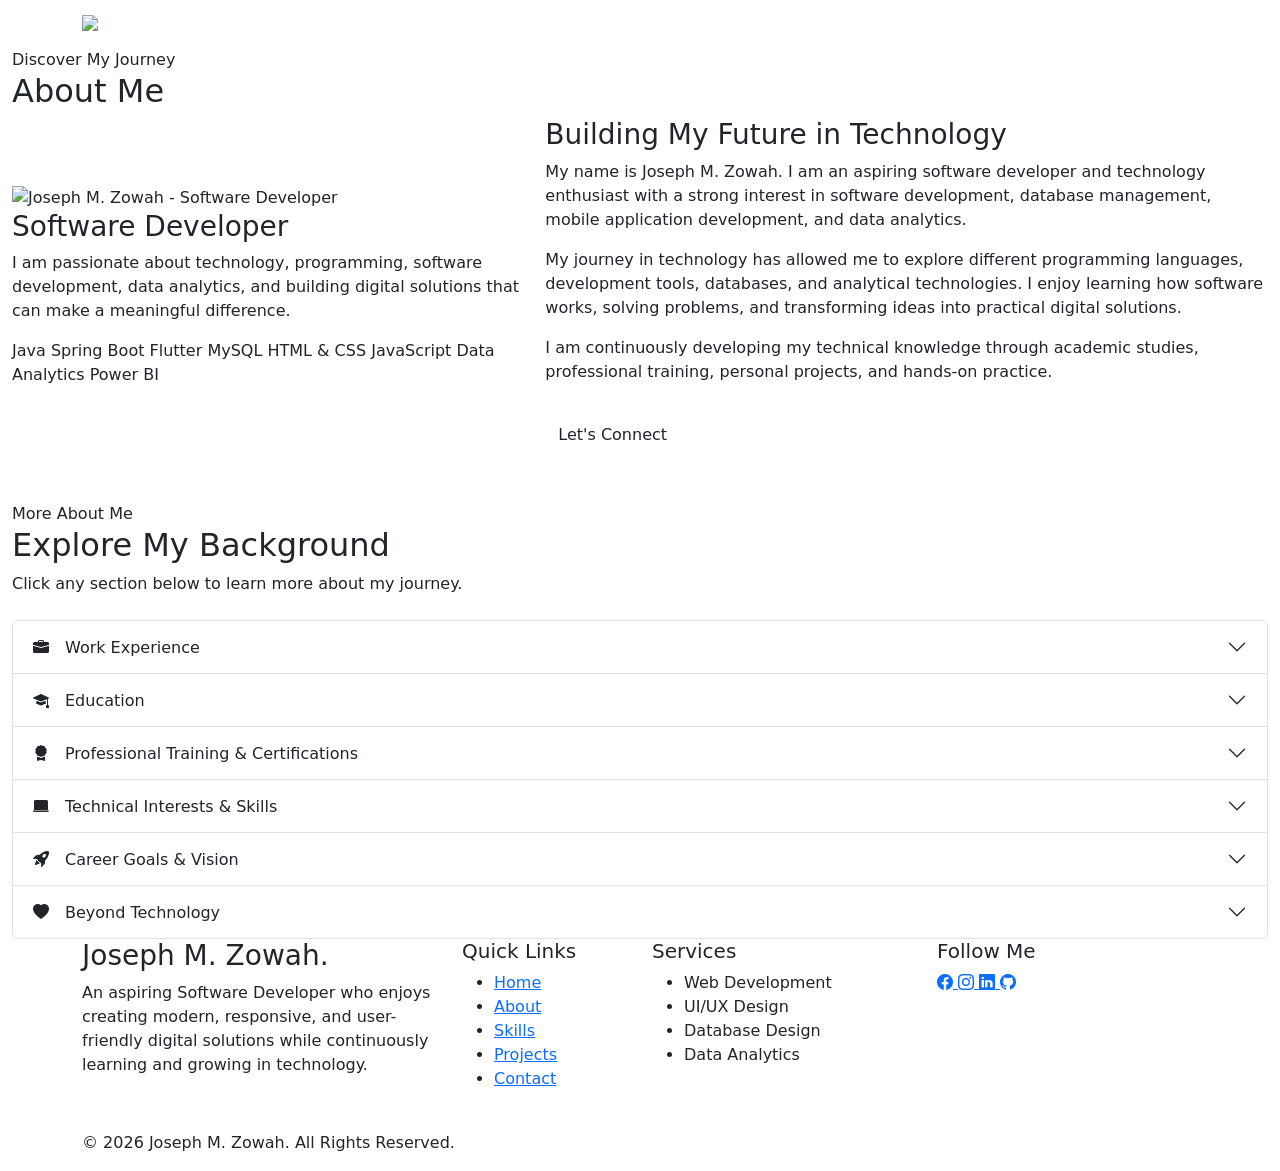
==== commit 638698b3: "added secure log in" ====
--- a/src/main/resources/templates/about.html
+++ b/src/main/resources/templates/about.html
@@ -35,7 +35,7 @@
 
 			<a class="navbar-brand fw-bold" href="/"> <img
 				src="/images/download.svg" alt="Logo" class="navbar-logo">
-				Joseph<span class="gold-text">.</span>
+				Zowah<span class="gold-text">.</span>
 			</a>
 
 			<button class="navbar-toggler" type="button"
@@ -70,17 +70,16 @@
 
 	<!-- ================= ABOUT SECTION ================= -->
 	<section id="about" class="section-padding about-section">
-		<div class="container">
+		<div class="container-fluid">
 
 			<!-- Section Heading -->
-			<div class="section-heading">
+			<div class="section-heading mt-5">
 				<span class="section-label">Discover My Journey</span>
 
 				<h2>
 					About <span class="gold-text">Me</span>
 				</h2>
 
-				<p>My passion, background, education, and journey in technology.</p>
 			</div>
 
 
@@ -93,7 +92,7 @@
 
 						<!-- Profile Photo -->
 						<div class="about-profile-image">
-							<img src="/images/Hero.jpeg"
+							<img src="./images/Hero.jpg"
 								alt="Joseph M. Zowah - Software Developer" class="profile-photo">
 						</div>
 
@@ -140,7 +139,7 @@
 							academic studies, professional training, personal projects, and
 							hands-on practice.</p>
 
-						<a href="/#contact" class="btn btn-primary-custom mt-3"> Let's
+						<a href="/contact" class="btn btn-primary-custom mt-3"> Let's
 							Connect </a>
 
 					</div>
